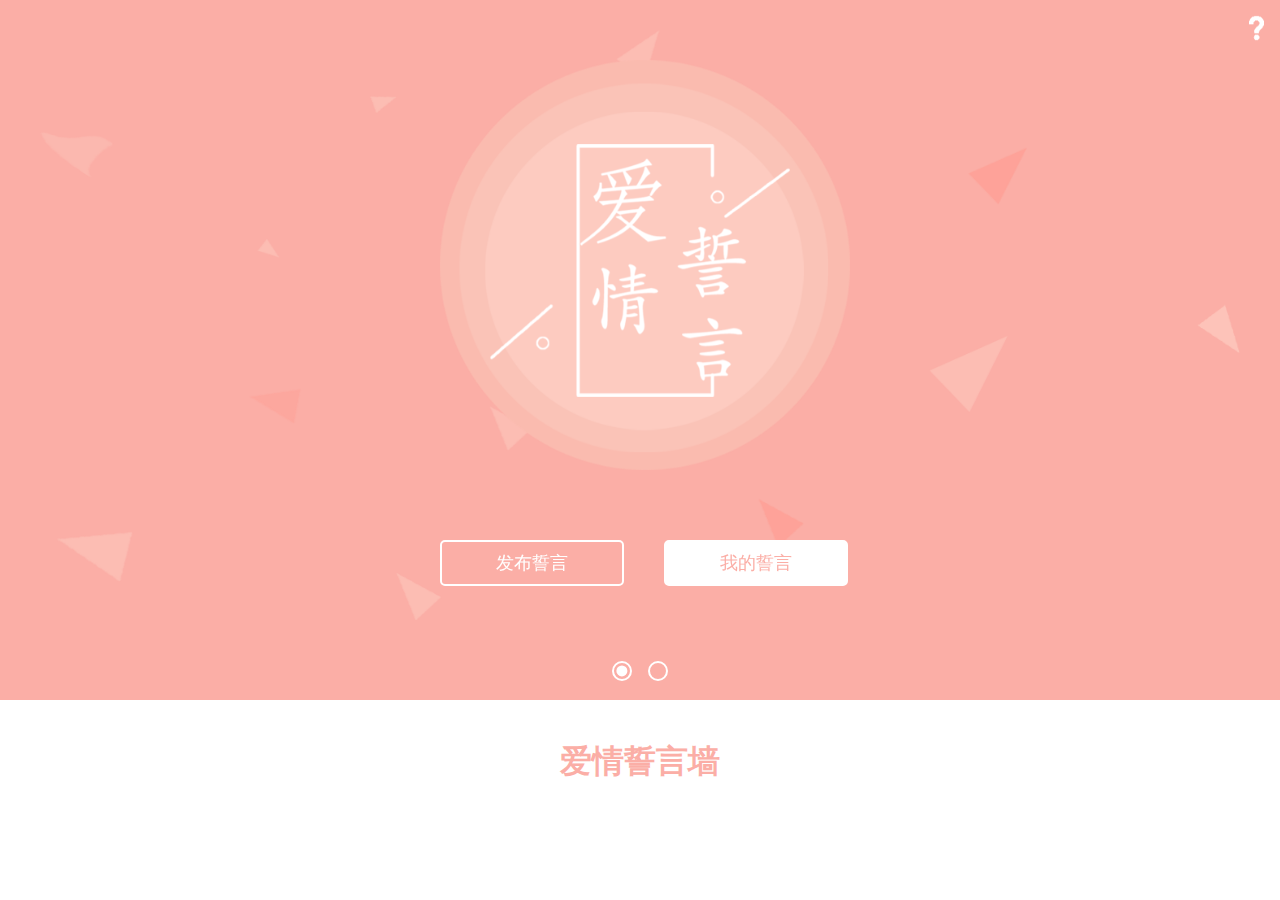
==== love/index.html @ 0e80d0a5 "update love" ====
<!DOCTYPE html PUBLIC "-//W3C//DTD XHTML 1.0 Transitional//EN" "http://www.w3.org/TR/xhtml1/DTD/xhtml1-transitional.dtd"><html xmlns=http://www.w3.org/1999/xhtml xml:lang=en><head><meta http-equiv=Content-Type content="text/html;charset=UTF-8"><meta content="width=device-width,initial-scale=1,maximum-scale=1,user-scalable=0" name=viewport><meta http-equiv=X-UA-Compatible content=edge><title>Forever love</title><link rel=stylesheet type=text/css href=static/css/style.css><link rel=stylesheet type=text/css href=static/css/loaders.css></head><body><div id=app></div><script type=text/javascript src=./static/js/manifest.3ad1d5771e9b13dbdad2.js></script><script type=text/javascript src=./static/js/vendor.30c05f775912c7340c30.js></script><script type=text/javascript src=./static/js/app.d83b2962051292099b2c.js></script></body></html><script src=static/js/jquery.min.js></script><script src=static/js/jquery.parallax.js></script><script src=static/js/index.js></script><script src=static/js/loaders.css.js></script>
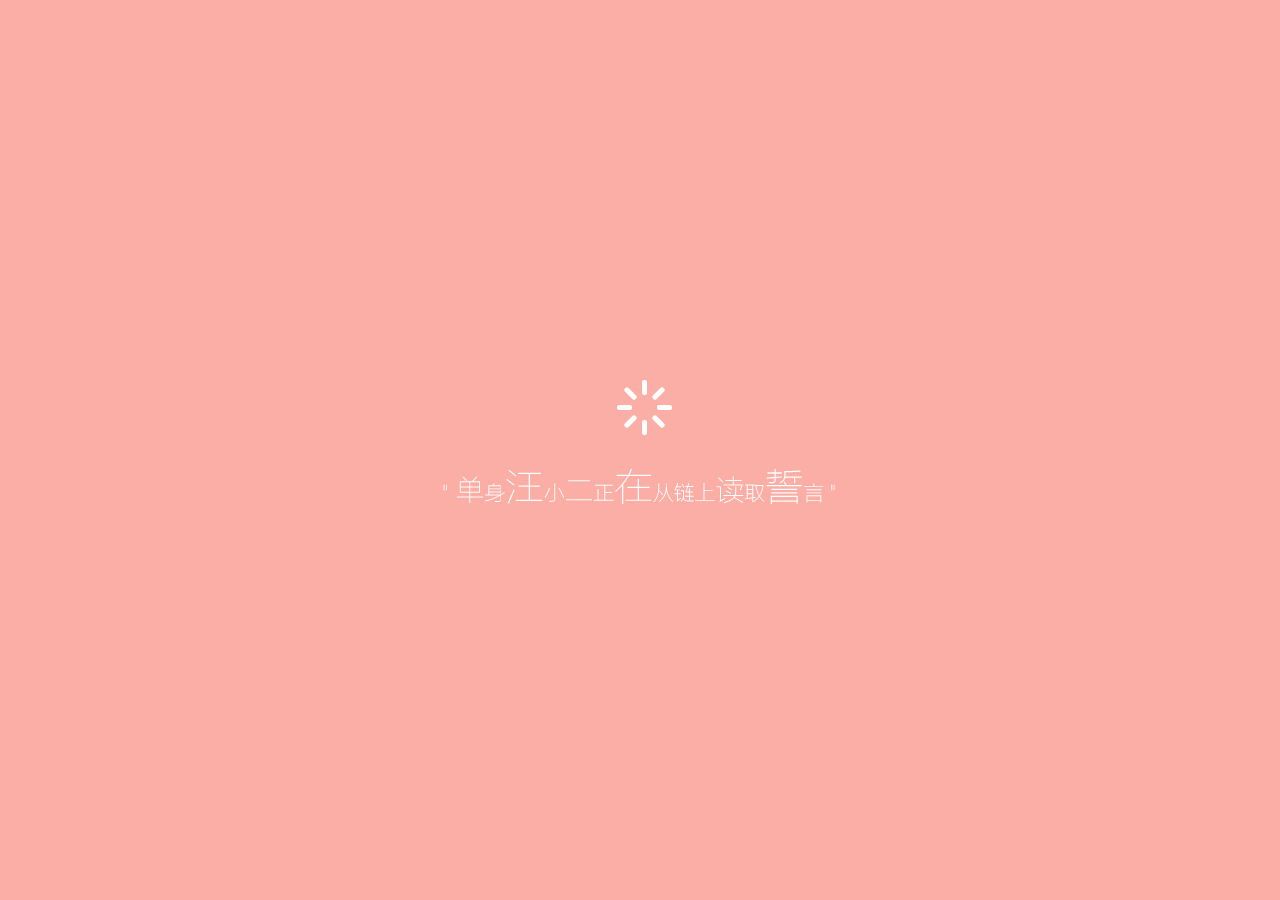
==== commit 160515f7: "update" ====
--- a/love/index.html
+++ b/love/index.html
@@ -1 +1 @@
-<!DOCTYPE html PUBLIC "-//W3C//DTD XHTML 1.0 Transitional//EN" "http://www.w3.org/TR/xhtml1/DTD/xhtml1-transitional.dtd"><html xmlns=http://www.w3.org/1999/xhtml xml:lang=en><head><meta http-equiv=Content-Type content="text/html;charset=UTF-8"><meta content="width=device-width,initial-scale=1,maximum-scale=1,user-scalable=0" name=viewport><meta http-equiv=X-UA-Compatible content=edge><title>Forever love</title><link rel=stylesheet type=text/css href=static/css/style.css><link rel=stylesheet type=text/css href=static/css/loaders.css></head><body><div id=app></div><script type=text/javascript src=./static/js/manifest.3ad1d5771e9b13dbdad2.js></script><script type=text/javascript src=./static/js/vendor.30c05f775912c7340c30.js></script><script type=text/javascript src=./static/js/app.d83b2962051292099b2c.js></script></body></html><script src=static/js/jquery.min.js></script><script src=static/js/jquery.parallax.js></script><script src=static/js/index.js></script><script src=static/js/loaders.css.js></script>+<!DOCTYPE html PUBLIC "-//W3C//DTD XHTML 1.0 Transitional//EN" "http://www.w3.org/TR/xhtml1/DTD/xhtml1-transitional.dtd"><html xmlns=http://www.w3.org/1999/xhtml xml:lang=en><head><meta http-equiv=Content-Type content="text/html;charset=UTF-8"><meta content="width=device-width,initial-scale=1,maximum-scale=1,user-scalable=0" name=viewport><meta http-equiv=X-UA-Compatible content=edge><title>Forever love</title><link rel=stylesheet type=text/css href=static/css/style.css><link rel=stylesheet type=text/css href=static/css/loaders.css></head><body><div id=app></div><script type=text/javascript src=./static/js/manifest.3ad1d5771e9b13dbdad2.js></script><script type=text/javascript src=./static/js/vendor.c6c9e4d2c48d21083376.js></script><script type=text/javascript src=./static/js/app.4a0ee851ae62d380946c.js></script></body></html><script src=static/js/jquery.min.js></script><script src=static/js/jquery.parallax.js></script><script src=static/js/index.js></script><script src=static/js/loaders.css.js></script>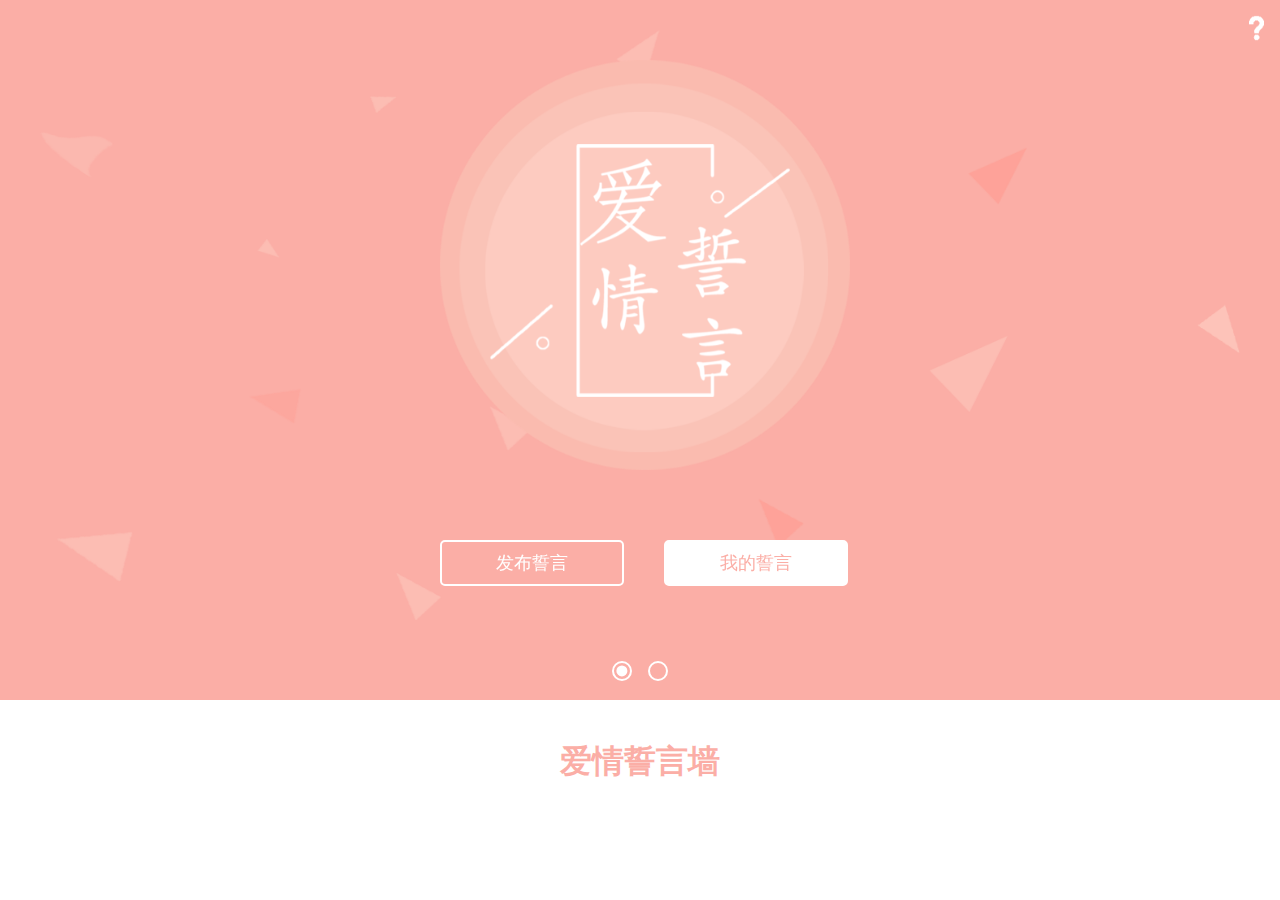
==== commit 539f14f0: "update" ====
--- a/love/index.html
+++ b/love/index.html
@@ -1 +1 @@
-<!DOCTYPE html PUBLIC "-//W3C//DTD XHTML 1.0 Transitional//EN" "http://www.w3.org/TR/xhtml1/DTD/xhtml1-transitional.dtd"><html xmlns=http://www.w3.org/1999/xhtml xml:lang=en><head><meta http-equiv=Content-Type content="text/html;charset=UTF-8"><meta content="width=device-width,initial-scale=1,maximum-scale=1,user-scalable=0" name=viewport><meta http-equiv=X-UA-Compatible content=edge><title>Forever love</title><link rel=stylesheet type=text/css href=static/css/style.css><link rel=stylesheet type=text/css href=static/css/loaders.css></head><body><div id=app></div><script type=text/javascript src=./static/js/manifest.3ad1d5771e9b13dbdad2.js></script><script type=text/javascript src=./static/js/vendor.c6c9e4d2c48d21083376.js></script><script type=text/javascript src=./static/js/app.4a0ee851ae62d380946c.js></script></body></html><script src=static/js/jquery.min.js></script><script src=static/js/jquery.parallax.js></script><script src=static/js/index.js></script><script src=static/js/loaders.css.js></script>+<!DOCTYPE html PUBLIC "-//W3C//DTD XHTML 1.0 Transitional//EN" "http://www.w3.org/TR/xhtml1/DTD/xhtml1-transitional.dtd"><html xmlns=http://www.w3.org/1999/xhtml xml:lang=en><head><meta http-equiv=Content-Type content="text/html;charset=UTF-8"><meta content="width=device-width,initial-scale=1,maximum-scale=1,user-scalable=0" name=viewport><meta http-equiv=X-UA-Compatible content=edge><title>Forever love</title><link rel=stylesheet type=text/css href=static/css/style.css><link rel=stylesheet type=text/css href=static/css/loaders.css></head><body><div id=app></div><script type=text/javascript src=./static/js/manifest.3ad1d5771e9b13dbdad2.js></script><script type=text/javascript src=./static/js/vendor.c6c9e4d2c48d21083376.js></script><script type=text/javascript src=./static/js/app.d5f1447a5cfabc1000d6.js></script></body></html><script src=static/js/jquery.min.js></script><script src=static/js/jquery.parallax.js></script><script src=static/js/index.js></script><script src=static/js/loaders.css.js></script>